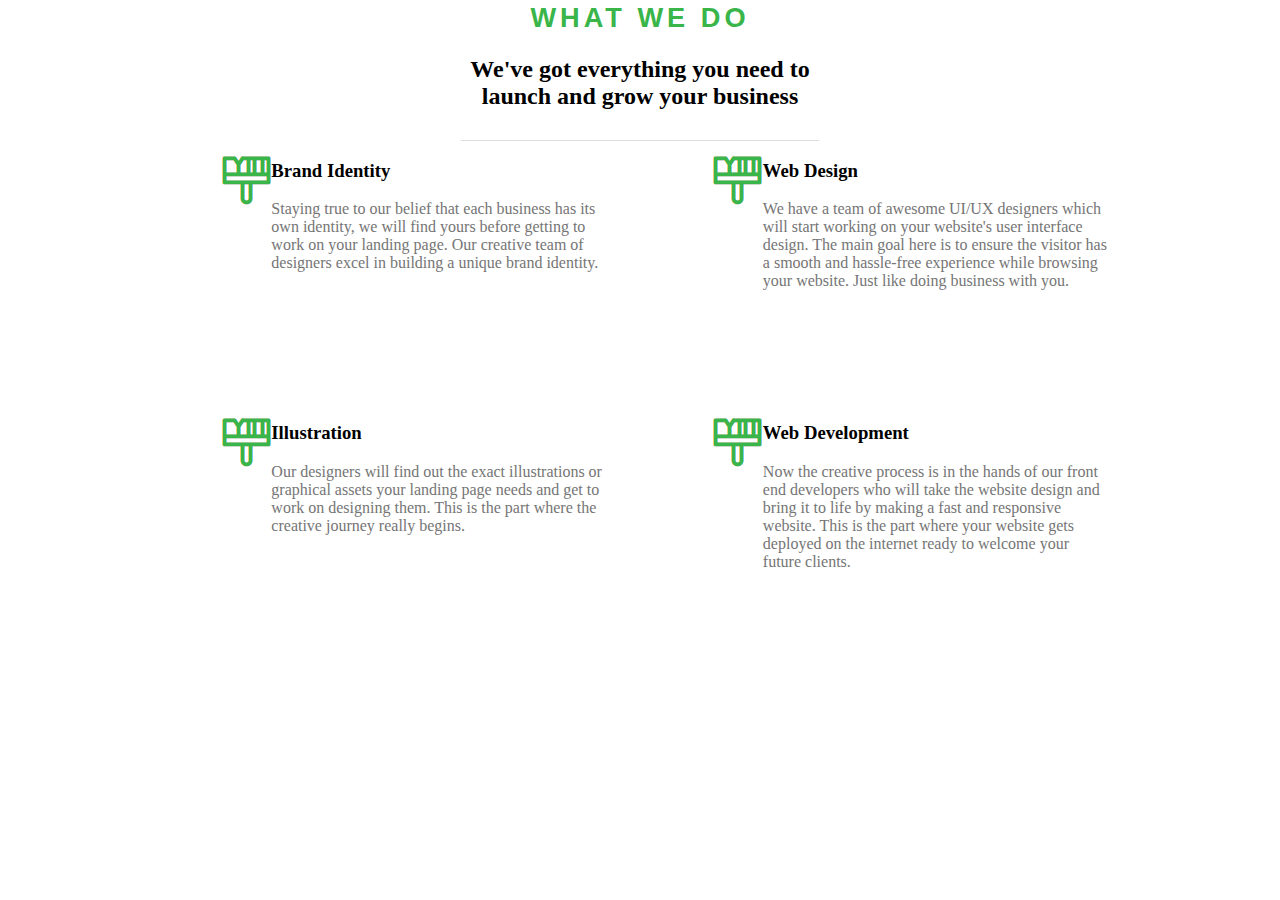
==== Exercise6/index.html @ f2721b3a "Exercise 6" ====
<!DOCTYPE html>
<html>
    <head>
        <title>Exercise 6</title>
        <link href="style/style.css" rel="stylesheet">
    </head>
    <body>
        <section class="container">
            <div class="content">
                <div class="top">
                    <h3 class="top-color">WHAT WE DO</h3>
                    <h2>We've got everything you need to <br> launch and grow your business</h2>
                </div>
                <div class="line"></div>
                <div class="info">
                    <div class="items">
                        <div class="item-icon">
                            <img src="image/1.png" alt="">
                        </div>
                        <div class="item-info">
                            <h3>Brand Identity</h3>
                            <p>Staying true to our belief that each business has its own identity, we will find yours before getting to work on your landing page. Our creative team of designers excel in building a unique brand identity.</p>
                        </div>
                    </div>
                    <div class="items">
                        <div class="item-icon">
                            <img src="image/1.png" alt="">
                        </div>
                        <div class="item-info">
                            <h3>Web Design</h3>
                            <p>We have a team of awesome UI/UX designers which will start working on your website's user interface design. The main goal here is to ensure the visitor has a smooth and hassle-free experience while browsing your website. Just like doing business with you.</p>
                        </div>
                    </div>
                    <div class="items">
                        <div class="item-icon">
                            <img src="image/1.png" alt="">
                        </div>
                        <div class="item-info">
                            <h3>Illustration</h3>
                            <p>Our designers will find out the exact illustrations or graphical assets your landing page needs and get to work on designing them. This is the part where the creative journey really begins.</p>
                        </div>
                    </div>
                    <div class="items">
                        <div class="item-icon">
                            <img src="image/1.png" alt="">
                        </div>
                        <div class="item-info">
                            <h3>Web Development</h3>
                            <p>Now the creative process is in the hands of our front end developers who will take the website design and bring it to life by making a fast and responsive website. This is the part where your website gets deployed on the internet ready to welcome your future clients.</p>
                        </div>
                    </div>
                </div>
            </div>
        </section> 
    </body>
</html>
---- Exercise6/style/style.css ----
body {
    margin: 0;
}
.container {
    width: 100%;
    height: 700px;
}
.content {
    width: 80%;
    height: 100%;
    margin: auto;
}
.top {
    width: 100%;
    height: 20%;
    text-align: center;
}
.top-color {
    font-family: "montserrat-bold", sans-serif;
    font-size: 1.7rem;
    line-height: 1.333;
    text-transform: uppercase;
    letter-spacing: .25rem;
    color: #39b54a;
    margin-top: 0;
    margin-bottom: 0;
}
p {
    color: #757575;
    font-family: "lora-regular", serif;
}
.line {
    width: 35%;
    height: 1px;
    margin: auto;
    background-color: #DDD;
}
.info {
    width: 100%;
    height: 79%;
}
.items {
    width: 40%;
    height: 40%;
    margin-left: 8%;
    margin-bottom: 4%;
    float: left;
}
.item-icon {
    width: 15%;
    height: 100%;
    float: left;

}
.item-info {
    width: 85%;
    height: 100%;
    float: left;
}
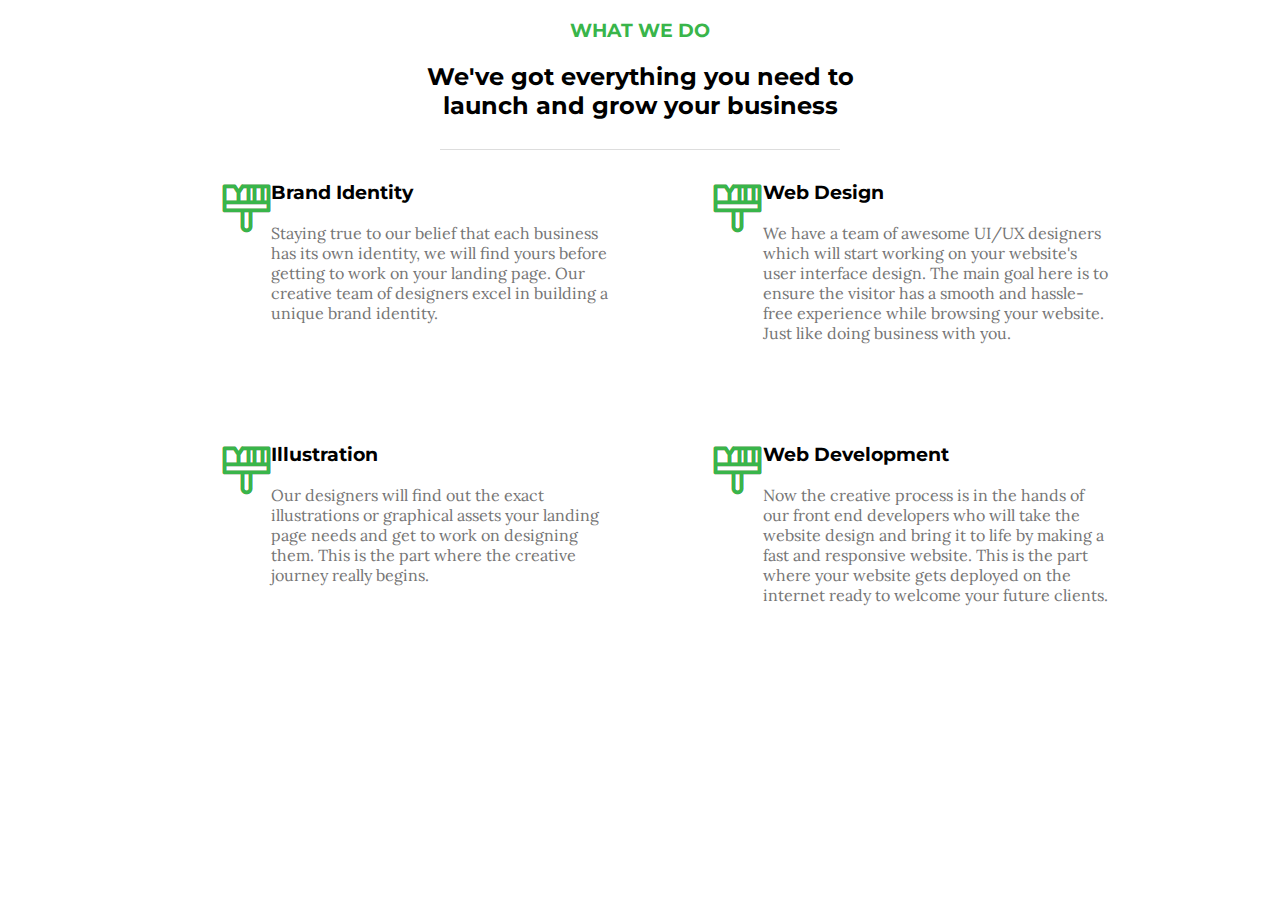
==== commit a03e9a69: "fonts update" ====
--- a/Exercise6/index.html
+++ b/Exercise6/index.html
@@ -3,6 +3,12 @@
     <head>
         <title>Exercise 6</title>
         <link href="style/style.css" rel="stylesheet">
+        <link rel="preconnect" href="https://fonts.googleapis.com">
+        <link rel="preconnect" href="https://fonts.gstatic.com" crossorigin>
+        <link href="https://fonts.googleapis.com/css2?family=Montserrat:ital,wght@0,800;1,700&display=swap" rel="stylesheet">
+        <link rel="preconnect" href="https://fonts.googleapis.com">
+        <link rel="preconnect" href="https://fonts.gstatic.com" crossorigin>
+        <link href="https://fonts.googleapis.com/css2?family=Lora&display=swap" rel="stylesheet">
     </head>
     <body>
         <section class="container">
--- a/Exercise6/style/style.css
+++ b/Exercise6/style/style.css
@@ -14,26 +14,22 @@
     width: 100%;
     height: 20%;
     text-align: center;
+    font-family: 'Montserrat', sans-serif;
 }
 .top-color {
-    font-family: "montserrat-bold", sans-serif;
-    font-size: 1.7rem;
-    line-height: 1.333;
-    text-transform: uppercase;
-    letter-spacing: .25rem;
     color: #39b54a;
-    margin-top: 0;
-    margin-bottom: 0;
 }
 p {
     color: #757575;
-    font-family: "lora-regular", serif;
+    font-family: 'Lora', serif;
 }
 .line {
-    width: 35%;
-    height: 1px;
+    width: 400px;
+    height: 0.4px;
     margin: auto;
     background-color: #DDD;
+    margin-top: -10px;
+    margin-bottom: 20px;
 }
 .info {
     width: 100%;
@@ -56,4 +52,8 @@
     width: 85%;
     height: 100%;
     float: left;
+}
+.item-info h3 {
+    margin-top: 12px;
+    font-family: 'Montserrat', sans-serif;
 }